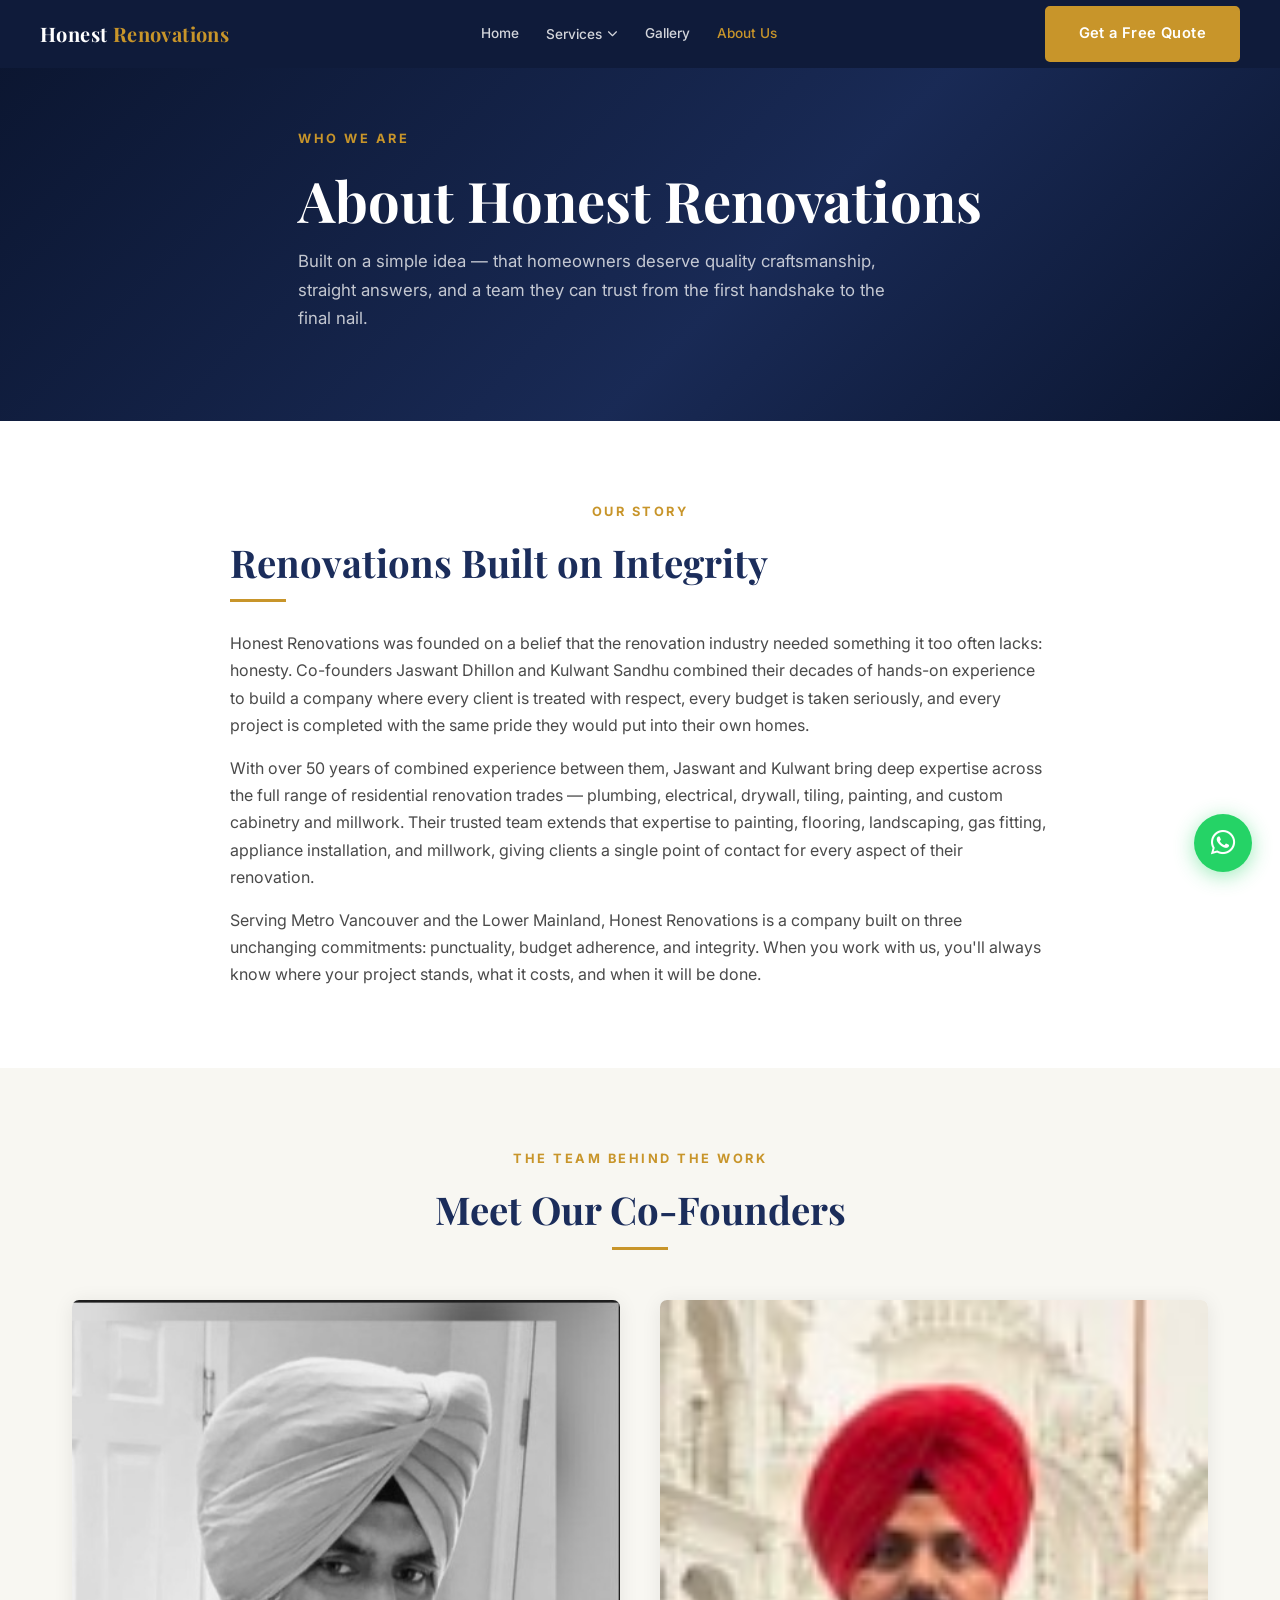
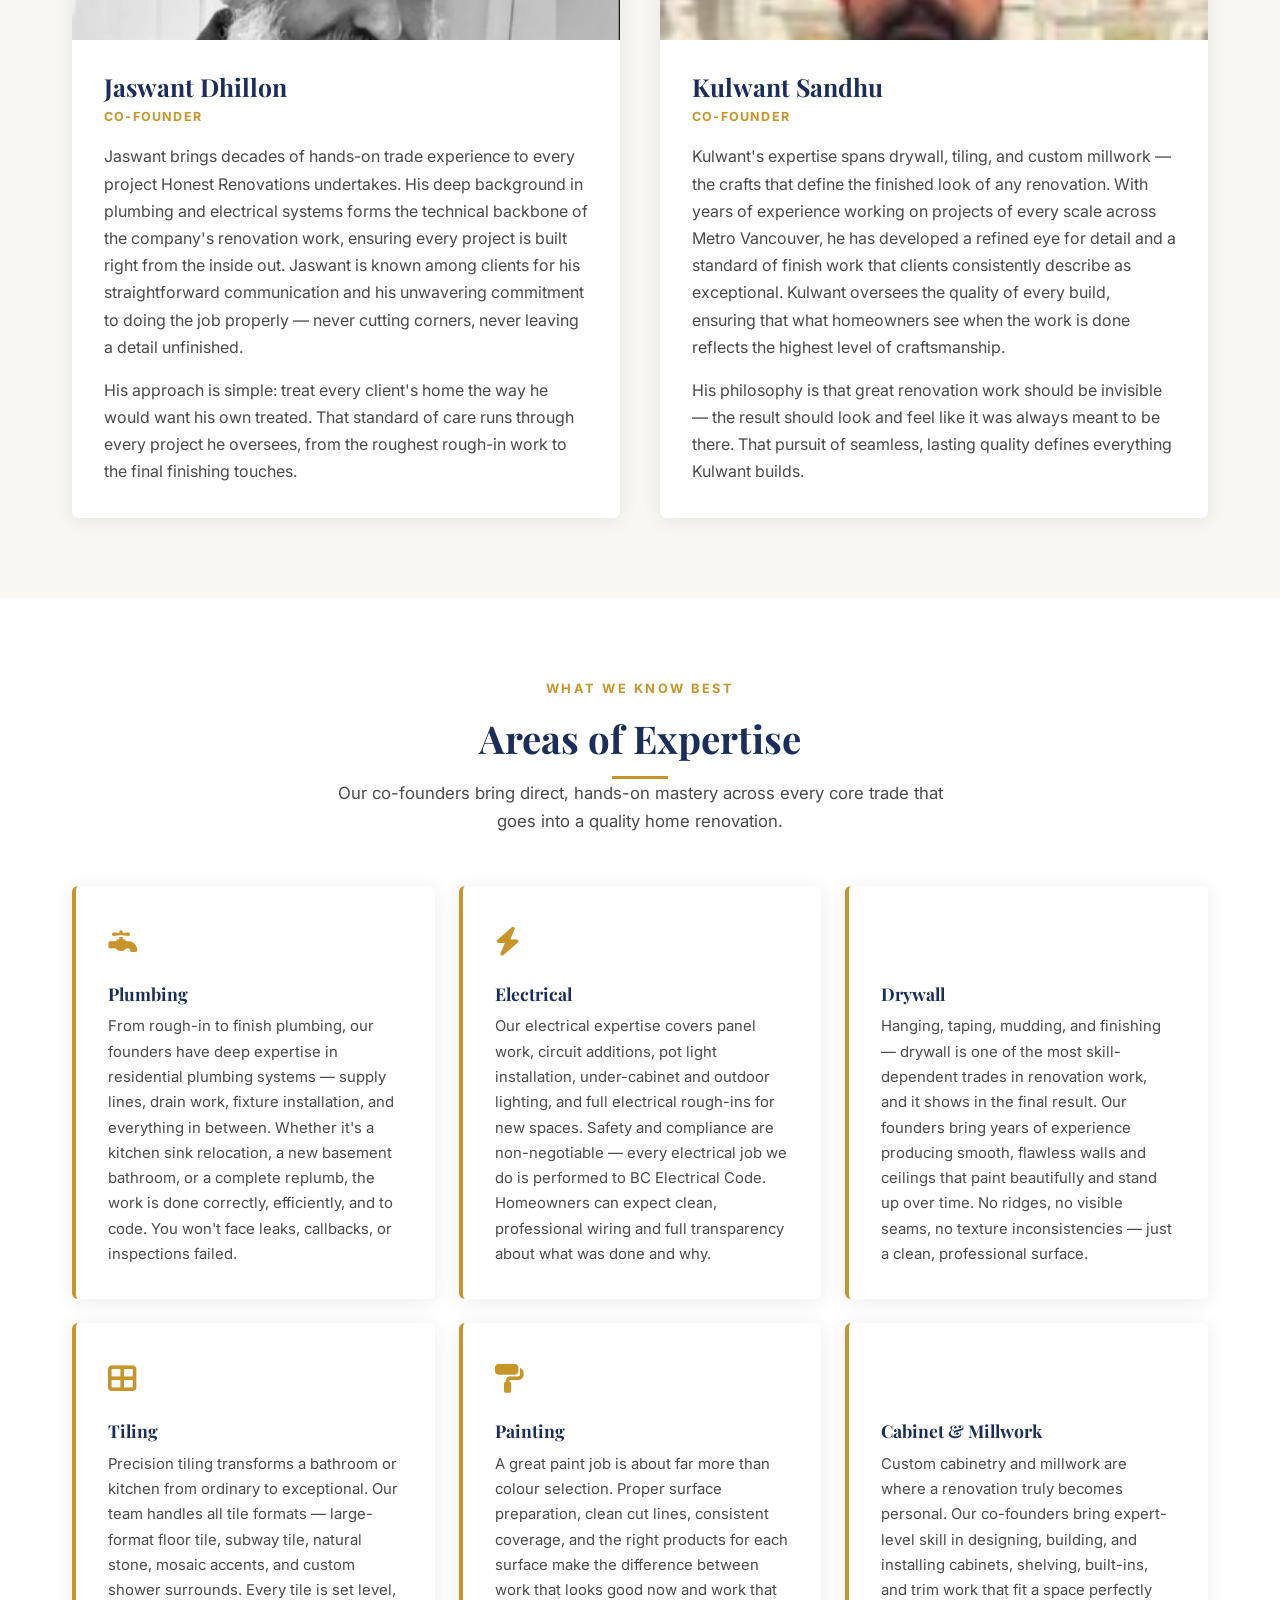
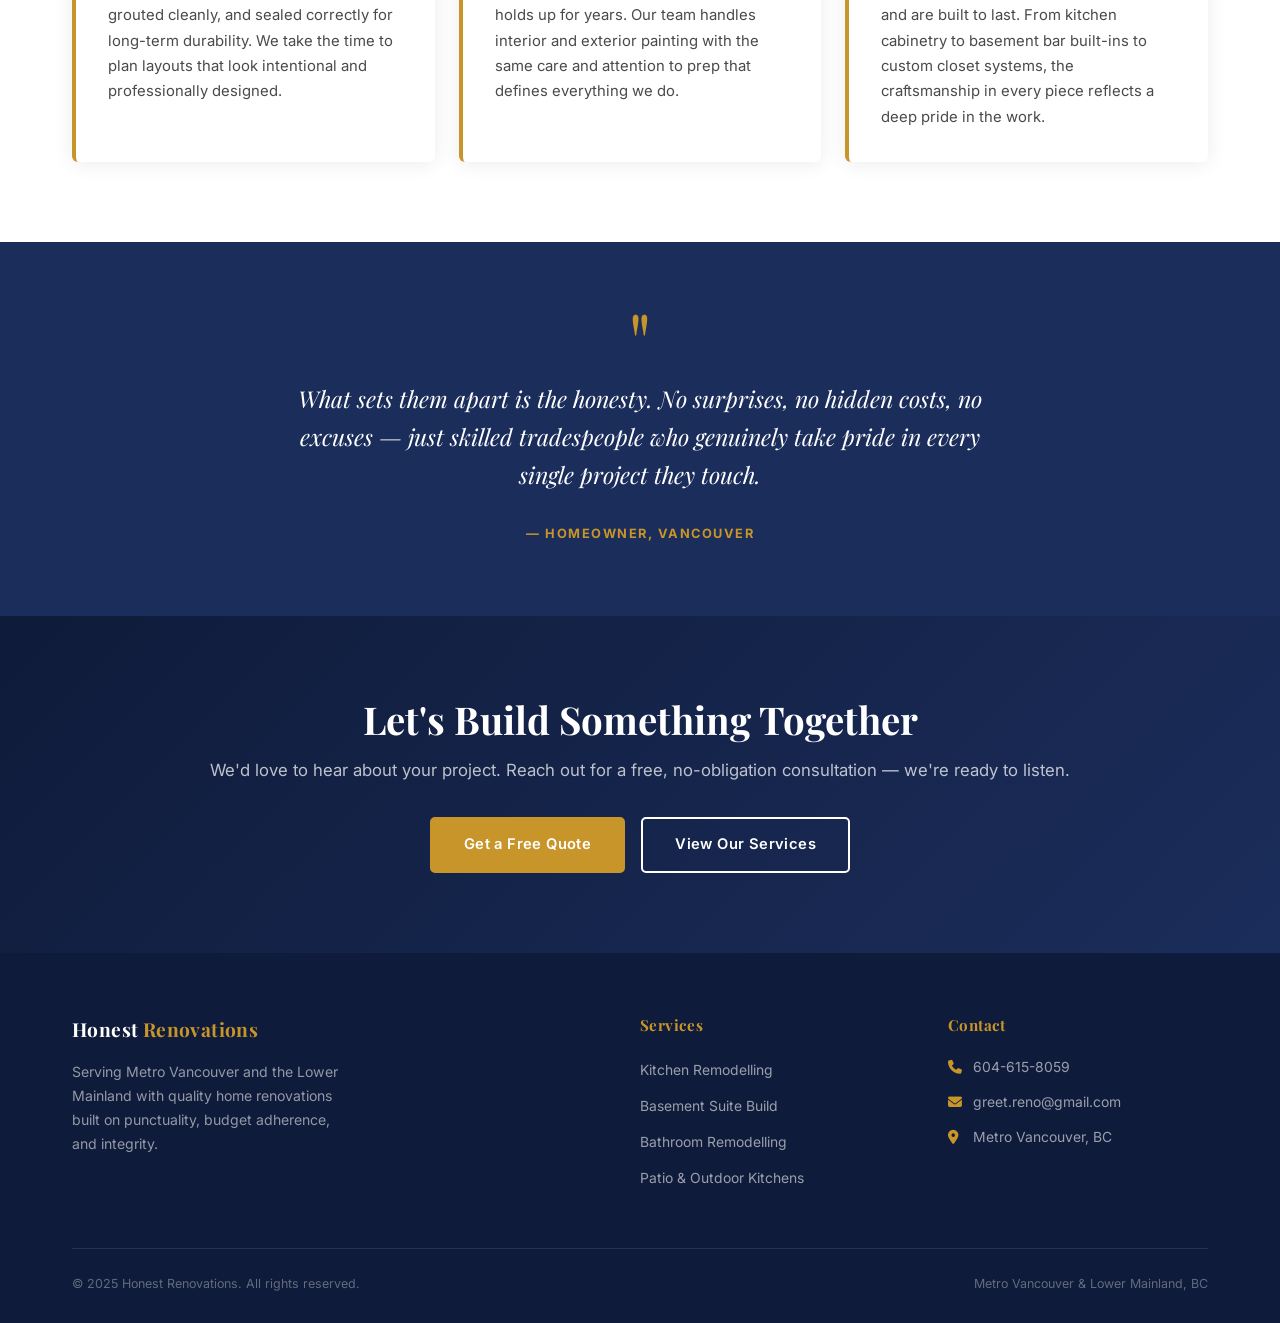
==== about.html @ 5eeccfa9 "Launch Honest Renovations website 7-page static site: Home, Kitchen, Basement, Bathroom, Patio, Gall" ====
<!DOCTYPE html>
<html lang="en">
<head>
  <meta charset="UTF-8">
  <meta name="viewport" content="width=device-width, initial-scale=1.0, viewport-fit=cover">
  <meta name="theme-color" content="#0F1B3A">
  <title>About Us | Honest Renovations</title>
  <meta name="description" content="Meet the co-founders of Honest Renovations — Jaswant Dhillon and Kulwant Sandhu. 50+ years of combined expertise in plumbing, electrical, drywall, tiling, painting, and millwork.">
  <link rel="stylesheet" href="styles.css">
  <link rel="stylesheet" href="https://cdnjs.cloudflare.com/ajax/libs/font-awesome/6.5.1/css/all.min.css">
  <link rel="preconnect" href="https://fonts.googleapis.com">
  <link rel="preconnect" href="https://fonts.gstatic.com" crossorigin>
  <link href="https://fonts.googleapis.com/css2?family=Inter:wght@300;400;500;600;700&family=Playfair+Display:ital,wght@0,400;0,600;0,700;1,400;1,600&display=swap" rel="stylesheet">
</head>
<body>

  <!-- NAVIGATION -->
  <nav class="nav" role="navigation" aria-label="Main navigation">
    <div class="nav-inner">
      <a href="index.html" class="nav-logo">Honest <span>Renovations</span></a>
      <ul class="nav-links">
        <li><a href="index.html">Home</a></li>
        <li class="nav-dropdown">
          <button aria-haspopup="true">Services <i class="fas fa-chevron-down" style="font-size:.65rem;"></i></button>
          <ul class="nav-dropdown-menu" role="menu">
            <li><a href="kitchen.html">Kitchen Remodelling</a></li>
            <li><a href="basement.html">Basement Suite Build</a></li>
            <li><a href="bathroom.html">Bathroom Remodelling</a></li>
            <li><a href="patio.html">Patio &amp; Outdoor Kitchens</a></li>
          </ul>
        </li>
        <li><a href="gallery.html">Gallery</a></li>
        <li><a href="about.html" class="active">About Us</a></li>
      </ul>
      <a href="index.html#contact" class="btn btn-gold nav-cta">Get a Free Quote</a>
      <button class="nav-hamburger" aria-label="Open menu" onclick="toggleNav()">
        <span></span><span></span><span></span>
      </button>
    </div>
    <div class="nav-mobile" id="nav-mobile">
      <a href="index.html">Home</a>
      <a href="kitchen.html">Kitchen Remodelling</a>
      <a href="basement.html">Basement Suite Build</a>
      <a href="bathroom.html">Bathroom Remodelling</a>
      <a href="patio.html">Patio &amp; Outdoor Kitchens</a>
      <a href="gallery.html">Gallery</a>
      <a href="about.html">About Us</a>
      <a href="index.html#contact" class="btn btn-gold">Get a Free Quote</a>
    </div>
  </nav>

  <!-- PAGE HERO -->
  <section class="page-hero" style="background-image:url('https://source.unsplash.com/1600x900/?house,home,exterior&sig=15');">
    <div class="page-hero-inner">
      <span class="eyebrow eyebrow-left">Who We Are</span>
      <h1>About Honest Renovations</h1>
      <p>Built on a simple idea — that homeowners deserve quality craftsmanship, straight answers, and a team they can trust from the first handshake to the final nail.</p>
    </div>
  </section>

  <!-- COMPANY STORY -->
  <section class="section">
    <div class="container">
      <div style="max-width:820px; margin:0 auto;">
        <span class="eyebrow">Our Story</span>
        <h2>Renovations Built on Integrity</h2>
        <div class="gold-line-left" style="margin-bottom:1.75rem;"></div>
        <p>Honest Renovations was founded on a belief that the renovation industry needed something it too often lacks: honesty. Co-founders Jaswant Dhillon and Kulwant Sandhu combined their decades of hands-on experience to build a company where every client is treated with respect, every budget is taken seriously, and every project is completed with the same pride they would put into their own homes.</p>
        <p>With over 50 years of combined experience between them, Jaswant and Kulwant bring deep expertise across the full range of residential renovation trades — plumbing, electrical, drywall, tiling, painting, and custom cabinetry and millwork. Their trusted team extends that expertise to painting, flooring, landscaping, gas fitting, appliance installation, and millwork, giving clients a single point of contact for every aspect of their renovation.</p>
        <p>Serving Metro Vancouver and the Lower Mainland, Honest Renovations is a company built on three unchanging commitments: punctuality, budget adherence, and integrity. When you work with us, you'll always know where your project stands, what it costs, and when it will be done.</p>
      </div>
    </div>
  </section>

  <!-- FOUNDERS -->
  <section class="section section-alt">
    <div class="container">
      <div class="section-header">
        <span class="eyebrow">The Team Behind the Work</span>
        <h2>Meet Our Co-Founders</h2>
        <div class="gold-line"></div>
      </div>
      <div class="founders-grid">
        <div class="founder-card">
          <img src="images/Jaswant.jpg" alt="Jaswant Dhillon, Co-Founder of Honest Renovations" class="founder-photo">
          <div class="founder-info">
            <h3>Jaswant Dhillon</h3>
            <span class="founder-role">Co-Founder</span>
            <p>Jaswant brings decades of hands-on trade experience to every project Honest Renovations undertakes. His deep background in plumbing and electrical systems forms the technical backbone of the company's renovation work, ensuring every project is built right from the inside out. Jaswant is known among clients for his straightforward communication and his unwavering commitment to doing the job properly — never cutting corners, never leaving a detail unfinished.</p>
            <p>His approach is simple: treat every client's home the way he would want his own treated. That standard of care runs through every project he oversees, from the roughest rough-in work to the final finishing touches.</p>
          </div>
        </div>
        <div class="founder-card">
          <img src="images/Kulwant.jpg" alt="Kulwant Sandhu, Co-Founder of Honest Renovations" class="founder-photo">
          <div class="founder-info">
            <h3>Kulwant Sandhu</h3>
            <span class="founder-role">Co-Founder</span>
            <p>Kulwant's expertise spans drywall, tiling, and custom millwork — the crafts that define the finished look of any renovation. With years of experience working on projects of every scale across Metro Vancouver, he has developed a refined eye for detail and a standard of finish work that clients consistently describe as exceptional. Kulwant oversees the quality of every build, ensuring that what homeowners see when the work is done reflects the highest level of craftsmanship.</p>
            <p>His philosophy is that great renovation work should be invisible — the result should look and feel like it was always meant to be there. That pursuit of seamless, lasting quality defines everything Kulwant builds.</p>
          </div>
        </div>
      </div>
    </div>
  </section>

  <!-- EXPERTISE -->
  <section class="section">
    <div class="container">
      <div class="section-header">
        <span class="eyebrow">What We Know Best</span>
        <h2>Areas of Expertise</h2>
        <div class="gold-line"></div>
        <p>Our co-founders bring direct, hands-on mastery across every core trade that goes into a quality home renovation.</p>
      </div>
      <div class="expertise-grid">

        <div class="expertise-card">
          <div class="expertise-icon"><i class="fas fa-faucet"></i></div>
          <h4>Plumbing</h4>
          <p>From rough-in to finish plumbing, our founders have deep expertise in residential plumbing systems — supply lines, drain work, fixture installation, and everything in between. Whether it's a kitchen sink relocation, a new basement bathroom, or a complete replumb, the work is done correctly, efficiently, and to code. You won't face leaks, callbacks, or inspections failed.</p>
        </div>

        <div class="expertise-card">
          <div class="expertise-icon"><i class="fas fa-bolt"></i></div>
          <h4>Electrical</h4>
          <p>Our electrical expertise covers panel work, circuit additions, pot light installation, under-cabinet and outdoor lighting, and full electrical rough-ins for new spaces. Safety and compliance are non-negotiable — every electrical job we do is performed to BC Electrical Code. Homeowners can expect clean, professional wiring and full transparency about what was done and why.</p>
        </div>

        <div class="expertise-card">
          <div class="expertise-icon"><i class="fas fa-wall"></i></div>
          <h4>Drywall</h4>
          <p>Hanging, taping, mudding, and finishing — drywall is one of the most skill-dependent trades in renovation work, and it shows in the final result. Our founders bring years of experience producing smooth, flawless walls and ceilings that paint beautifully and stand up over time. No ridges, no visible seams, no texture inconsistencies — just a clean, professional surface.</p>
        </div>

        <div class="expertise-card">
          <div class="expertise-icon"><i class="fas fa-th-large"></i></div>
          <h4>Tiling</h4>
          <p>Precision tiling transforms a bathroom or kitchen from ordinary to exceptional. Our team handles all tile formats — large-format floor tile, subway tile, natural stone, mosaic accents, and custom shower surrounds. Every tile is set level, grouted cleanly, and sealed correctly for long-term durability. We take the time to plan layouts that look intentional and professionally designed.</p>
        </div>

        <div class="expertise-card">
          <div class="expertise-icon"><i class="fas fa-paint-roller"></i></div>
          <h4>Painting</h4>
          <p>A great paint job is about far more than colour selection. Proper surface preparation, clean cut lines, consistent coverage, and the right products for each surface make the difference between work that looks good now and work that holds up for years. Our team handles interior and exterior painting with the same care and attention to prep that defines everything we do.</p>
        </div>

        <div class="expertise-card">
          <div class="expertise-icon"><i class="fas fa-cabinet-filing"></i></div>
          <h4>Cabinet &amp; Millwork</h4>
          <p>Custom cabinetry and millwork are where a renovation truly becomes personal. Our co-founders bring expert-level skill in designing, building, and installing cabinets, shelving, built-ins, and trim work that fit a space perfectly and are built to last. From kitchen cabinetry to basement bar built-ins to custom closet systems, the craftsmanship in every piece reflects a deep pride in the work.</p>
        </div>

      </div>
    </div>
  </section>

  <!-- QUOTE -->
  <section class="quote-section">
    <div class="quote-inner">
      <span class="quote-mark">"</span>
      <p class="quote-text">What sets them apart is the honesty. No surprises, no hidden costs, no excuses — just skilled tradespeople who genuinely take pride in every single project they touch.</p>
      <span class="quote-source">— Homeowner, Vancouver</span>
    </div>
  </section>

  <!-- CTA -->
  <section class="cta-section">
    <div class="container">
      <h2>Let's Build Something Together</h2>
      <p>We'd love to hear about your project. Reach out for a free, no-obligation consultation — we're ready to listen.</p>
      <div class="cta-actions">
        <a href="index.html#contact" class="btn btn-gold">Get a Free Quote</a>
        <a href="index.html#services" class="btn btn-outline-white">View Our Services</a>
      </div>
    </div>
  </section>

  <!-- FOOTER -->
  <footer>
    <div class="container">
      <div class="footer-grid">
        <div class="footer-brand">
          <span class="nav-logo">Honest <span>Renovations</span></span>
          <p>Serving Metro Vancouver and the Lower Mainland with quality home renovations built on punctuality, budget adherence, and integrity.</p>
        </div>
        <div class="footer-col">
          <h5>Services</h5>
          <ul>
            <li><a href="kitchen.html">Kitchen Remodelling</a></li>
            <li><a href="basement.html">Basement Suite Build</a></li>
            <li><a href="bathroom.html">Bathroom Remodelling</a></li>
            <li><a href="patio.html">Patio &amp; Outdoor Kitchens</a></li>
          </ul>
        </div>
        <div class="footer-col">
          <h5>Contact</h5>
          <div class="footer-contact-item"><i class="fas fa-phone"></i><a href="tel:6046158059">604-615-8059</a></div>
          <div class="footer-contact-item"><i class="fas fa-envelope"></i><a href="mailto:greet.reno@gmail.com">greet.reno@gmail.com</a></div>
          <div class="footer-contact-item"><i class="fas fa-map-marker-alt"></i><span>Metro Vancouver, BC</span></div>
        </div>
      </div>
      <div class="footer-bottom">
        <p>&copy; 2025 Honest Renovations. All rights reserved.</p>
        <p>Metro Vancouver &amp; Lower Mainland, BC</p>
      </div>
    </div>
  </footer>

  <a href="https://wa.me/16046158059" class="whatsapp-fab" target="_blank" rel="noopener noreferrer" aria-label="Chat on WhatsApp">
    <i class="fab fa-whatsapp"></i>
  </a>

  <script>
    function toggleNav() {
      document.getElementById('nav-mobile').classList.toggle('open');
    }
    document.querySelectorAll('.nav-mobile a').forEach(link => {
      link.addEventListener('click', () => {
        document.getElementById('nav-mobile').classList.remove('open');
      });
    });
  </script>
</body>
</html>
---- styles.css ----
/* ============================================
   HONEST RENOVATIONS — Shared Stylesheet
   ============================================ */

:root {
  --navy:       #1B2D5B;
  --navy-dark:  #0F1B3A;
  --navy-mid:   #243570;
  --gold:       #C8952A;
  --gold-light: #E8C870;
  --gold-pale:  #F5EDD0;
  --off-white:  #F8F7F2;
  --border:     #E5E2D8;
  --text-dark:  #1A1A1A;
  --text-mid:   #4A4A4A;
  --text-light: #777777;
  --white:      #FFFFFF;
  --shadow:     0 2px 20px rgba(0,0,0,0.08);
  --shadow-lg:  0 8px 30px rgba(0,0,0,0.15);
  --radius:     5px;
  --ease:       0.3s ease;
}

/* ── Reset & Base ── */
*, *::before, *::after { box-sizing: border-box; margin: 0; padding: 0; }
html { scroll-behavior: smooth; }
body {
  font-family: 'Inter', sans-serif;
  color: var(--text-dark);
  background: var(--white);
  line-height: 1.7;
  font-size: 16px;
}
img  { max-width: 100%; height: auto; display: block; }
a    { color: inherit; text-decoration: none; }
ul   { list-style: none; }

/* ── Typography ── */
h1, h2, h3, h4 {
  font-family: 'Playfair Display', serif;
  line-height: 1.2;
  color: var(--navy);
}
h1 { font-size: clamp(2rem,   5vw, 3.5rem); }
h2 { font-size: clamp(1.6rem, 3vw, 2.4rem); }
h3 { font-size: clamp(1.15rem,2vw, 1.55rem); }
h4 { font-size: 1.05rem; }
p  { color: var(--text-mid); margin-bottom: 1rem; }
p:last-child { margin-bottom: 0; }

/* ── Layout ── */
.container {
  max-width: 1200px;
  margin: 0 auto;
  padding: 0 2rem;
}
.section     { padding: 80px 0; }
.section-alt { background: var(--off-white); }

.section-header {
  text-align: center;
  margin-bottom: 50px;
}
.section-header h2 { margin-bottom: .6rem; }
.section-header p  { max-width: 620px; margin: 0 auto; font-size: 1.05rem; }

.eyebrow {
  display: block;
  text-align: center;
  color: var(--gold);
  font-size: .8rem;
  font-weight: 700;
  letter-spacing: 2.5px;
  text-transform: uppercase;
  margin-bottom: 1rem;
}
.eyebrow-left { text-align: left; }

.gold-line      { width: 56px; height: 3px; background: var(--gold); margin: .9rem auto 0; }
.gold-line-left { width: 56px; height: 3px; background: var(--gold); margin: .9rem 0 0; }

/* ── Buttons ── */
.btn {
  display: inline-flex;
  align-items: center;
  gap: .5rem;
  padding: .85rem 2rem;
  border-radius: var(--radius);
  font-family: 'Inter', sans-serif;
  font-weight: 600;
  font-size: .92rem;
  letter-spacing: .4px;
  cursor: pointer;
  transition: var(--ease);
  border: 2px solid transparent;
}
.btn-gold          { background: var(--gold);  color: var(--white);  border-color: var(--gold); }
.btn-gold:hover    { background: #a37220; border-color: #a37220; transform: translateY(-2px); }
.btn-outline-white { background: transparent; color: var(--white); border-color: var(--white); }
.btn-outline-white:hover { background: var(--white); color: var(--navy); }
.btn-outline-navy  { background: transparent; color: var(--navy); border-color: var(--navy); }
.btn-outline-navy:hover  { background: var(--navy); color: var(--white); }

/* ── Navigation ── */
.nav {
  position: fixed; top: 0; left: 0; right: 0;
  z-index: 1000;
  background: var(--navy-dark);
  padding: 0 2rem;
}
.nav-inner {
  max-width: 1200px;
  margin: 0 auto;
  display: flex;
  align-items: center;
  justify-content: space-between;
  height: 68px;
}
.nav-logo {
  font-family: 'Playfair Display', serif;
  font-size: 1.25rem;
  font-weight: 700;
  color: var(--white);
  letter-spacing: .4px;
  flex-shrink: 0;
}
.nav-logo span { color: var(--gold); }

.nav-links {
  display: flex;
  align-items: center;
}
.nav-links li { position: relative; }

.nav-links > li > a,
.nav-links > li > button {
  display: flex;
  align-items: center;
  gap: 5px;
  padding: 0 .85rem;
  height: 68px;
  color: rgba(255,255,255,.82);
  font-size: .85rem;
  font-weight: 500;
  transition: color var(--ease);
  background: none;
  border: none;
  cursor: pointer;
  font-family: 'Inter', sans-serif;
  white-space: nowrap;
}
.nav-links > li > a:hover,
.nav-links > li > button:hover,
.nav-links > li > a.active { color: var(--gold); }

/* Dropdown */
.nav-dropdown-menu {
  display: none;
  position: absolute;
  top: 68px; left: 0;
  background: var(--navy);
  min-width: 210px;
  border-top: 3px solid var(--gold);
  box-shadow: 0 6px 24px rgba(0,0,0,.35);
}
.nav-dropdown:hover .nav-dropdown-menu { display: block; }
.nav-dropdown-menu li a {
  display: block;
  padding: .75rem 1.25rem;
  color: rgba(255,255,255,.82);
  font-size: .87rem;
  transition: background var(--ease), color var(--ease);
}
.nav-dropdown-menu li a:hover, .nav-dropdown-menu li a.active {
  background: var(--navy-mid);
  color: var(--gold);
}

.nav-cta { margin-left: 1rem; }

/* Hamburger */
.nav-hamburger {
  display: none;
  background: none;
  border: none;
  cursor: pointer;
  flex-direction: column;
  gap: 5px;
  padding: 8px;
  min-width: 44px;
  min-height: 44px;
  justify-content: center;
  align-items: center;
}
.nav-hamburger span {
  display: block;
  width: 24px;
  height: 2px;
  background: var(--white);
  transition: var(--ease);
}

/* Mobile drawer */
.nav-mobile {
  display: none;
  background: var(--navy-dark);
  padding: 1rem 2rem 1.75rem;
  border-top: 1px solid rgba(255,255,255,.1);
}
.nav-mobile.open { display: block; }
.nav-mobile a {
  display: block;
  color: rgba(255,255,255,.82);
  padding: .75rem 0;
  font-size: .95rem;
  border-bottom: 1px solid rgba(255,255,255,.08);
  min-height: 44px;
  line-height: 1;
  display: flex;
  align-items: center;
}
.nav-mobile a:hover { color: var(--gold); }
.nav-mobile .btn { margin-top: 1.25rem; width: 100%; justify-content: center; }

/* ── Hero (home) ── */
.hero {
  padding-top: 68px;
  min-height: 100vh;
  background-color: var(--navy-dark);
  background-size: cover;
  background-position: center;
  background-repeat: no-repeat;
  display: flex;
  align-items: center;
  position: relative;
  overflow: hidden;
}
.hero::before {
  content: '';
  position: absolute; inset: 0;
  background: linear-gradient(135deg, rgba(10,20,45,0.90) 0%, rgba(27,45,91,0.84) 55%, rgba(10,20,45,0.88) 100%);
}
.hero-inner {
  position: relative; z-index: 1;
  max-width: 1200px;
  margin: 0 auto;
  padding: 70px 2rem;
  text-align: center;
}
.hero-inner h1    { color: var(--white); max-width: 820px; margin: 0 auto 1.25rem; }
.hero-subtitle    { color: rgba(255,255,255,.78); font-size: 1.1rem; max-width: 560px; margin: 0 auto 2.5rem; }
.hero-actions     { display: flex; gap: 1rem; justify-content: center; flex-wrap: wrap; }

.hero-stats {
  display: flex;
  justify-content: center;
  gap: 3rem;
  margin-top: 4rem;
  padding-top: 3rem;
  border-top: 1px solid rgba(255,255,255,.18);
  flex-wrap: wrap;
}
.hero-stat-number {
  display: block;
  font-family: 'Playfair Display', serif;
  font-size: 2.2rem;
  font-weight: 700;
  color: var(--gold);
}
.hero-stat-label { color: rgba(255,255,255,.65); font-size: .83rem; }

/* ── Page Hero (inner pages) ── */
.page-hero {
  padding-top: 68px;
  min-height: 45vh;
  background-color: var(--navy-dark);
  background-size: cover;
  background-position: center;
  background-repeat: no-repeat;
  display: flex;
  align-items: center;
  position: relative;
  overflow: hidden;
}
.page-hero::before {
  content: '';
  position: absolute; inset: 0;
  background: linear-gradient(135deg, rgba(10,20,45,0.88) 0%, rgba(27,45,91,0.82) 60%, rgba(10,20,45,0.85) 100%);
}
.page-hero-inner {
  position: relative; z-index: 1;
  max-width: 1200px;
  margin: 0 auto;
  padding: 60px 2rem;
}
.page-hero-inner h1  { color: var(--white); max-width: 700px; margin-bottom: .9rem; }
.page-hero-inner > p { color: rgba(255,255,255,.75); font-size: 1.05rem; max-width: 620px; margin-bottom: 1.75rem; }

/* ── Service Cards ── */
.services-grid {
  display: grid;
  grid-template-columns: repeat(auto-fit, minmax(255px, 1fr));
  gap: 1.5rem;
}
.service-card {
  background: var(--white);
  border-radius: 7px;
  padding: 2.5rem 2rem;
  box-shadow: var(--shadow);
  border-top: 4px solid var(--border);
  transition: var(--ease);
  display: flex;
  flex-direction: column;
}
.service-card:hover {
  border-top-color: var(--gold);
  box-shadow: var(--shadow-lg);
  transform: translateY(-4px);
}
.service-icon { font-size: 2.1rem; color: var(--gold); margin-bottom: 1.25rem; }
.service-card h3 { margin-bottom: .65rem; }
.service-card p  { flex: 1; font-size: .95rem; }
.service-card .card-link {
  display: inline-flex;
  align-items: center;
  gap: .4rem;
  color: var(--gold);
  font-weight: 600;
  font-size: .88rem;
  margin-top: 1.25rem;
  transition: gap var(--ease);
}
.service-card .card-link:hover { gap: .75rem; }

/* ── Pillars ── */
.pillars-grid {
  display: grid;
  grid-template-columns: repeat(auto-fit, minmax(220px, 1fr));
  gap: 2rem;
}
.pillar { text-align: center; padding: 2rem 1.5rem; }
.pillar-icon {
  width: 68px; height: 68px;
  background: var(--gold-pale);
  border-radius: 50%;
  display: flex; align-items: center; justify-content: center;
  margin: 0 auto 1.25rem;
  font-size: 1.55rem;
  color: var(--gold);
}
.pillar h3 { margin-bottom: .5rem; }

/* ── Portfolio Preview (homepage) ── */
.portfolio-grid {
  display: grid;
  grid-template-columns: repeat(3, 1fr);
  gap: 1rem;
}
.portfolio-item {
  position: relative;
  overflow: hidden;
  border-radius: 7px;
  aspect-ratio: 4/3;
  display: block;
  background: var(--off-white);
}
.portfolio-item img {
  width: 100%; height: 100%;
  object-fit: cover;
  transition: transform 0.45s ease;
}
.portfolio-item:hover img { transform: scale(1.07); }
.portfolio-overlay {
  position: absolute; inset: 0;
  background: linear-gradient(to top, rgba(10,20,50,0.78) 0%, transparent 55%);
  display: flex; align-items: flex-end;
  padding: 1.25rem;
  transition: opacity var(--ease);
}
.portfolio-overlay span {
  color: #fff;
  font-weight: 600;
  font-size: .92rem;
}
.portfolio-cta { text-align: center; margin-top: 2.5rem; }

/* ── What's Included ── */
.includes-grid {
  display: grid;
  grid-template-columns: repeat(auto-fit, minmax(240px, 1fr));
  gap: 1.25rem;
}
.include-item {
  display: flex;
  align-items: flex-start;
  gap: 1rem;
  padding: 1.5rem;
  background: var(--white);
  border-radius: 6px;
  box-shadow: var(--shadow);
}
.include-icon {
  width: 44px; height: 44px;
  background: var(--navy);
  border-radius: 50%;
  display: flex; align-items: center; justify-content: center;
  flex-shrink: 0;
  color: var(--gold);
  font-size: .95rem;
}
.include-item h4 { font-size: 1rem; margin-bottom: .25rem; }
.include-item p  { font-size: .88rem; margin: 0; }

/* ── Service Photos ── */
.service-photos {
  display: grid;
  grid-template-columns: repeat(3, 1fr);
  gap: 1rem;
  margin-top: 3rem;
}
.service-photo {
  border-radius: 7px;
  overflow: hidden;
  aspect-ratio: 4/3;
  background: var(--off-white);
}
.service-photo img {
  width: 100%; height: 100%;
  object-fit: cover;
  transition: transform 0.4s ease;
  display: block;
}
.service-photo:hover img { transform: scale(1.05); }

/* ── Process Steps ── */
.process-steps {
  display: grid;
  grid-template-columns: repeat(auto-fit, minmax(200px, 1fr));
  gap: 2rem;
  counter-reset: steps;
}
.process-step {
  text-align: center;
  padding: 1.5rem 1rem;
  counter-increment: steps;
}
.process-step::before {
  content: counter(steps);
  display: flex; align-items: center; justify-content: center;
  width: 52px; height: 52px;
  background: var(--gold);
  color: var(--white);
  font-family: 'Playfair Display', serif;
  font-size: 1.3rem;
  font-weight: 700;
  border-radius: 50%;
  margin: 0 auto 1.25rem;
}
.process-step h4 { margin-bottom: .4rem; }

/* ── Quote Section ── */
.quote-section {
  background: var(--navy);
  padding: 70px 0;
  text-align: center;
}
.quote-inner {
  max-width: 760px;
  margin: 0 auto;
  padding: 0 2rem;
}
.quote-mark {
  font-family: 'Playfair Display', serif;
  font-size: 5rem;
  color: var(--gold);
  line-height: .7;
  margin-bottom: .75rem;
  display: block;
}
.quote-text {
  font-family: 'Playfair Display', serif;
  font-size: clamp(1.1rem, 2.5vw, 1.45rem);
  color: var(--white);
  font-style: italic;
  line-height: 1.65;
  margin-bottom: 1.5rem;
}
.quote-source {
  color: var(--gold);
  font-size: .8rem;
  font-weight: 700;
  letter-spacing: 1.5px;
  text-transform: uppercase;
}

/* ── CTA Banner ── */
.cta-section {
  background: linear-gradient(135deg, var(--navy-dark), var(--navy));
  padding: 80px 0;
  text-align: center;
}
.cta-section h2  { color: var(--white); margin-bottom: .9rem; }
.cta-section p   { color: rgba(255,255,255,.72); margin-bottom: 2rem; font-size: 1.05rem; }
.cta-actions     { display: flex; justify-content: center; gap: 1rem; flex-wrap: wrap; }

/* ── Contact ── */
.contact-grid {
  display: grid;
  grid-template-columns: 1fr 1.4fr;
  gap: 4rem;
  align-items: start;
}
.contact-info h3      { margin-bottom: .5rem; }
.contact-item         { display: flex; align-items: flex-start; gap: 1rem; margin-top: 1.75rem; }
.contact-item-icon    {
  width: 44px; height: 44px;
  background: var(--gold-pale);
  border-radius: 50%;
  display: flex; align-items: center; justify-content: center;
  flex-shrink: 0;
  color: var(--gold);
}
.contact-item-text strong {
  display: block;
  font-size: .75rem;
  text-transform: uppercase;
  letter-spacing: 1px;
  color: var(--text-light);
  margin-bottom: .15rem;
}
.contact-item-text span { font-size: .95rem; }

/* Form */
.contact-form {
  background: var(--off-white);
  padding: 2.5rem;
  border-radius: 7px;
}
.form-group        { margin-bottom: 1.2rem; }
.form-group label  {
  display: block;
  font-size: .82rem;
  font-weight: 600;
  color: var(--text-mid);
  margin-bottom: .35rem;
  letter-spacing: .3px;
}
.form-group input,
.form-group textarea,
.form-group select {
  width: 100%;
  padding: .75rem 1rem;
  border: 1.5px solid var(--border);
  border-radius: var(--radius);
  font-family: 'Inter', sans-serif;
  font-size: .92rem;
  color: var(--text-dark);
  background: var(--white);
  transition: border-color var(--ease);
  outline: none;
  -webkit-appearance: none;
  appearance: none;
}
.form-group input:focus,
.form-group textarea:focus,
.form-group select:focus { border-color: var(--gold); }
.form-group textarea { resize: vertical; min-height: 120px; }
.form-row { display: grid; grid-template-columns: 1fr 1fr; gap: 1rem; }

/* ── About Page ── */
.founders-grid {
  display: grid;
  grid-template-columns: 1fr 1fr;
  gap: 2.5rem;
}
.founder-card {
  background: var(--white);
  border-radius: 7px;
  overflow: hidden;
  box-shadow: var(--shadow);
}
.founder-photo {
  width: 100%;
  height: 340px;
  object-fit: cover;
  object-position: center top;
}
.founder-info  { padding: 2rem; }
.founder-info h3 { margin-bottom: .3rem; }
.founder-role {
  display: block;
  color: var(--gold);
  font-size: .78rem;
  font-weight: 700;
  letter-spacing: 1.2px;
  text-transform: uppercase;
  margin-bottom: 1rem;
}

/* Expertise cards */
.expertise-grid {
  display: grid;
  grid-template-columns: repeat(auto-fit, minmax(290px, 1fr));
  gap: 1.5rem;
}
.expertise-card {
  background: var(--white);
  border-radius: 6px;
  padding: 2rem;
  box-shadow: var(--shadow);
  border-left: 4px solid var(--gold);
  transition: var(--ease);
}
.expertise-card:hover { box-shadow: var(--shadow-lg); transform: translateY(-3px); }
.expertise-icon { font-size: 1.8rem; color: var(--gold); margin-bottom: 1rem; }
.expertise-card h4 { font-size: 1.1rem; margin-bottom: .65rem; color: var(--navy); }
.expertise-card p  { font-size: .93rem; }

/* ── Gallery Page ── */
.gallery-category { margin-bottom: 4.5rem; }
.gallery-category:last-child { margin-bottom: 0; }

.gallery-category-header {
  display: flex;
  align-items: center;
  justify-content: space-between;
  margin-bottom: 1.25rem;
  padding-bottom: .75rem;
  border-bottom: 2px solid var(--border);
}
.gallery-category-header h3 { margin: 0; }
.gallery-count {
  color: var(--text-light);
  font-size: .85rem;
}

.gallery-grid {
  display: grid;
  grid-template-columns: repeat(auto-fill, minmax(260px, 1fr));
  gap: 1rem;
}
.gallery-item {
  position: relative;
  overflow: hidden;
  border-radius: 7px;
  cursor: pointer;
  aspect-ratio: 4/3;
  background: var(--off-white);
}
.gallery-item img {
  width: 100%; height: 100%;
  object-fit: cover;
  transition: transform 0.45s ease;
  display: block;
}
.gallery-item:hover img { transform: scale(1.06); }
.gallery-hover {
  position: absolute; inset: 0;
  background: rgba(10,20,50,0.4);
  display: flex; align-items: center; justify-content: center;
  opacity: 0;
  transition: opacity 0.3s ease;
}
.gallery-item:hover .gallery-hover { opacity: 1; }
.gallery-hover i { color: #fff; font-size: 1.8rem; }

/* Lightbox */
.lightbox {
  display: none;
  position: fixed; inset: 0;
  background: rgba(5,10,25,0.95);
  z-index: 9999;
  align-items: center;
  justify-content: center;
  padding: 1.5rem;
}
.lightbox.open {
  display: flex;
}
.lightbox-img {
  max-width: min(90vw, 1100px);
  max-height: 85vh;
  object-fit: contain;
  border-radius: 4px;
  box-shadow: 0 8px 48px rgba(0,0,0,.7);
}
.lightbox-close {
  position: fixed;
  top: 1.25rem; right: 1.5rem;
  background: rgba(255,255,255,.12);
  border: none;
  color: #fff;
  font-size: 1.6rem;
  cursor: pointer;
  line-height: 1;
  width: 44px; height: 44px;
  border-radius: 50%;
  display: flex; align-items: center; justify-content: center;
  transition: background var(--ease);
}
.lightbox-close:hover { background: rgba(255,255,255,.25); }
.lightbox-caption {
  position: fixed;
  bottom: 1.5rem; left: 50%;
  transform: translateX(-50%);
  color: rgba(255,255,255,.65);
  font-size: .85rem;
  text-align: center;
  white-space: nowrap;
}

/* ── WhatsApp FAB ── */
.whatsapp-fab {
  position: fixed;
  bottom: 1.75rem; right: 1.75rem;
  width: 58px; height: 58px;
  background: #25D366;
  border-radius: 50%;
  display: flex; align-items: center; justify-content: center;
  color: #fff;
  font-size: 1.75rem;
  box-shadow: 0 4px 20px rgba(37,211,102,.45);
  z-index: 990;
  transition: transform 0.22s ease, box-shadow 0.22s ease;
}
.whatsapp-fab:hover {
  transform: scale(1.12);
  box-shadow: 0 6px 28px rgba(37,211,102,.65);
  color: #fff;
}
.whatsapp-fab .fab { line-height: 1; }

/* ── Footer ── */
footer {
  background: var(--navy-dark);
  color: var(--white);
  padding: 60px 0 28px;
}
.footer-grid {
  display: grid;
  grid-template-columns: 2fr 1fr 1fr;
  gap: 3rem;
  margin-bottom: 3rem;
}
.footer-brand .nav-logo { font-size: 1.2rem; }
.footer-brand p {
  color: rgba(255,255,255,.55);
  font-size: .88rem;
  margin-top: .9rem;
  max-width: 280px;
}
.footer-col h5 {
  font-family: 'Playfair Display', serif;
  font-size: .95rem;
  color: var(--gold);
  margin-bottom: 1.1rem;
  letter-spacing: .4px;
}
.footer-col ul li           { margin-bottom: .55rem; }
.footer-col ul li a         { color: rgba(255,255,255,.58); font-size: .87rem; transition: color var(--ease); }
.footer-col ul li a:hover   { color: var(--gold); }
.footer-contact-item        { display: flex; align-items: center; gap: .7rem; color: rgba(255,255,255,.58); font-size: .87rem; margin-bottom: .7rem; }
.footer-contact-item i      { color: var(--gold); width: 14px; }
.footer-contact-item a      { color: rgba(255,255,255,.58); transition: color var(--ease); }
.footer-contact-item a:hover{ color: var(--gold); }

.footer-bottom {
  border-top: 1px solid rgba(255,255,255,.1);
  padding-top: 1.5rem;
  display: flex;
  justify-content: space-between;
  align-items: center;
  flex-wrap: wrap;
  gap: 1rem;
}
.footer-bottom p { color: rgba(255,255,255,.35); font-size: .78rem; margin: 0; }

/* ── Responsive ── */
@media (max-width: 1024px) {
  .portfolio-grid { grid-template-columns: repeat(2, 1fr); }
}

@media (max-width: 900px) {
  .nav-links, .nav-cta { display: none; }
  .nav-hamburger       { display: flex; }
  .contact-grid        { grid-template-columns: 1fr; gap: 2.5rem; }
  .founders-grid       { grid-template-columns: 1fr; }
  .footer-grid         { grid-template-columns: 1fr 1fr; }
  .service-photos      { grid-template-columns: repeat(2, 1fr); }
}

@media (max-width: 600px) {
  .section          { padding: 56px 0; }
  .hero-stats       { gap: 1.75rem; }
  .form-row         { grid-template-columns: 1fr; }
  .footer-grid      { grid-template-columns: 1fr; }
  .footer-bottom    { flex-direction: column; text-align: center; }
  .portfolio-grid   { grid-template-columns: 1fr 1fr; gap: .65rem; }
  .gallery-grid     { grid-template-columns: 1fr 1fr; gap: .65rem; }
  .service-photos   { grid-template-columns: 1fr 1fr; gap: .65rem; }
  .whatsapp-fab     { bottom: 1.25rem; right: 1.25rem; width: 52px; height: 52px; font-size: 1.55rem; }
  .page-hero        { min-height: 38vh; }
  .page-hero-inner  { padding: 48px 1.5rem; }
  .container        { padding: 0 1.25rem; }
  .contact-form     { padding: 1.5rem; }
}

@media (max-width: 400px) {
  .portfolio-grid  { grid-template-columns: 1fr; }
  .gallery-grid    { grid-template-columns: 1fr; }
  .service-photos  { grid-template-columns: 1fr; }
  h1 { font-size: 1.85rem; }
}
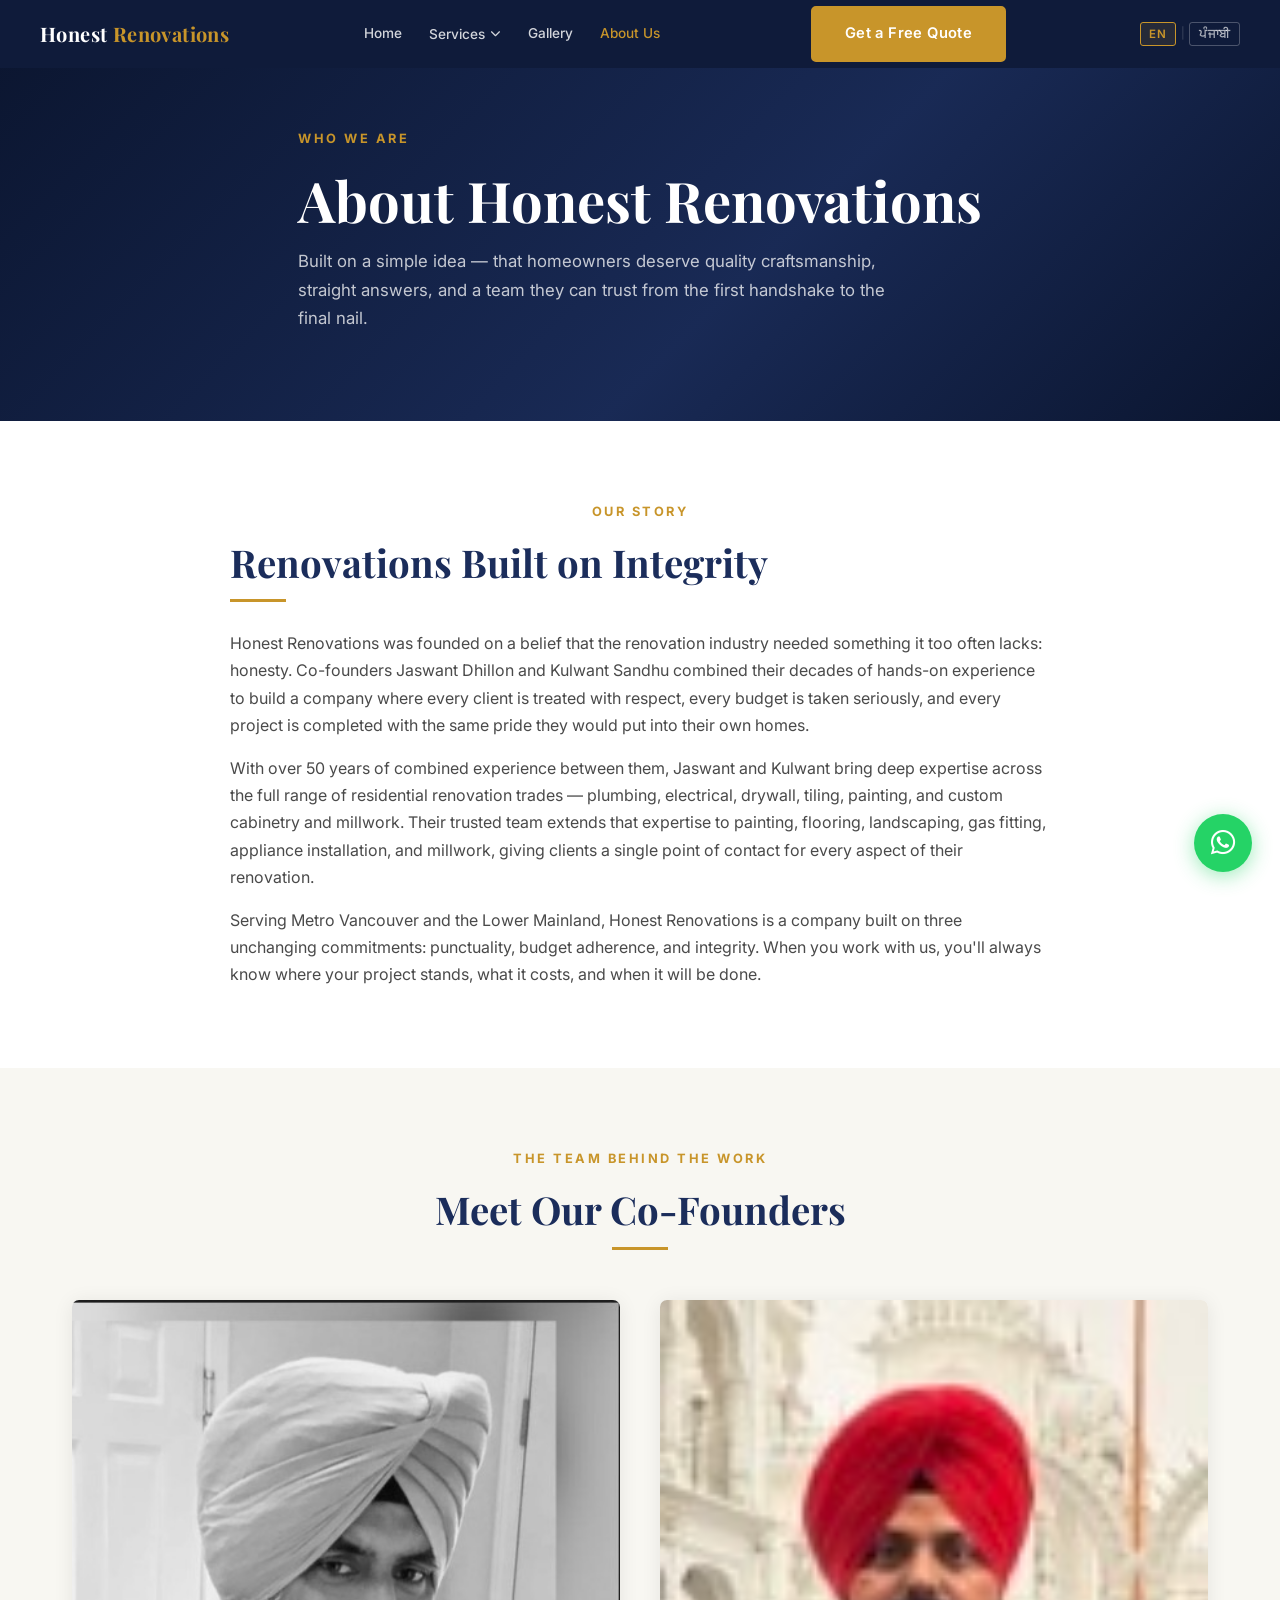
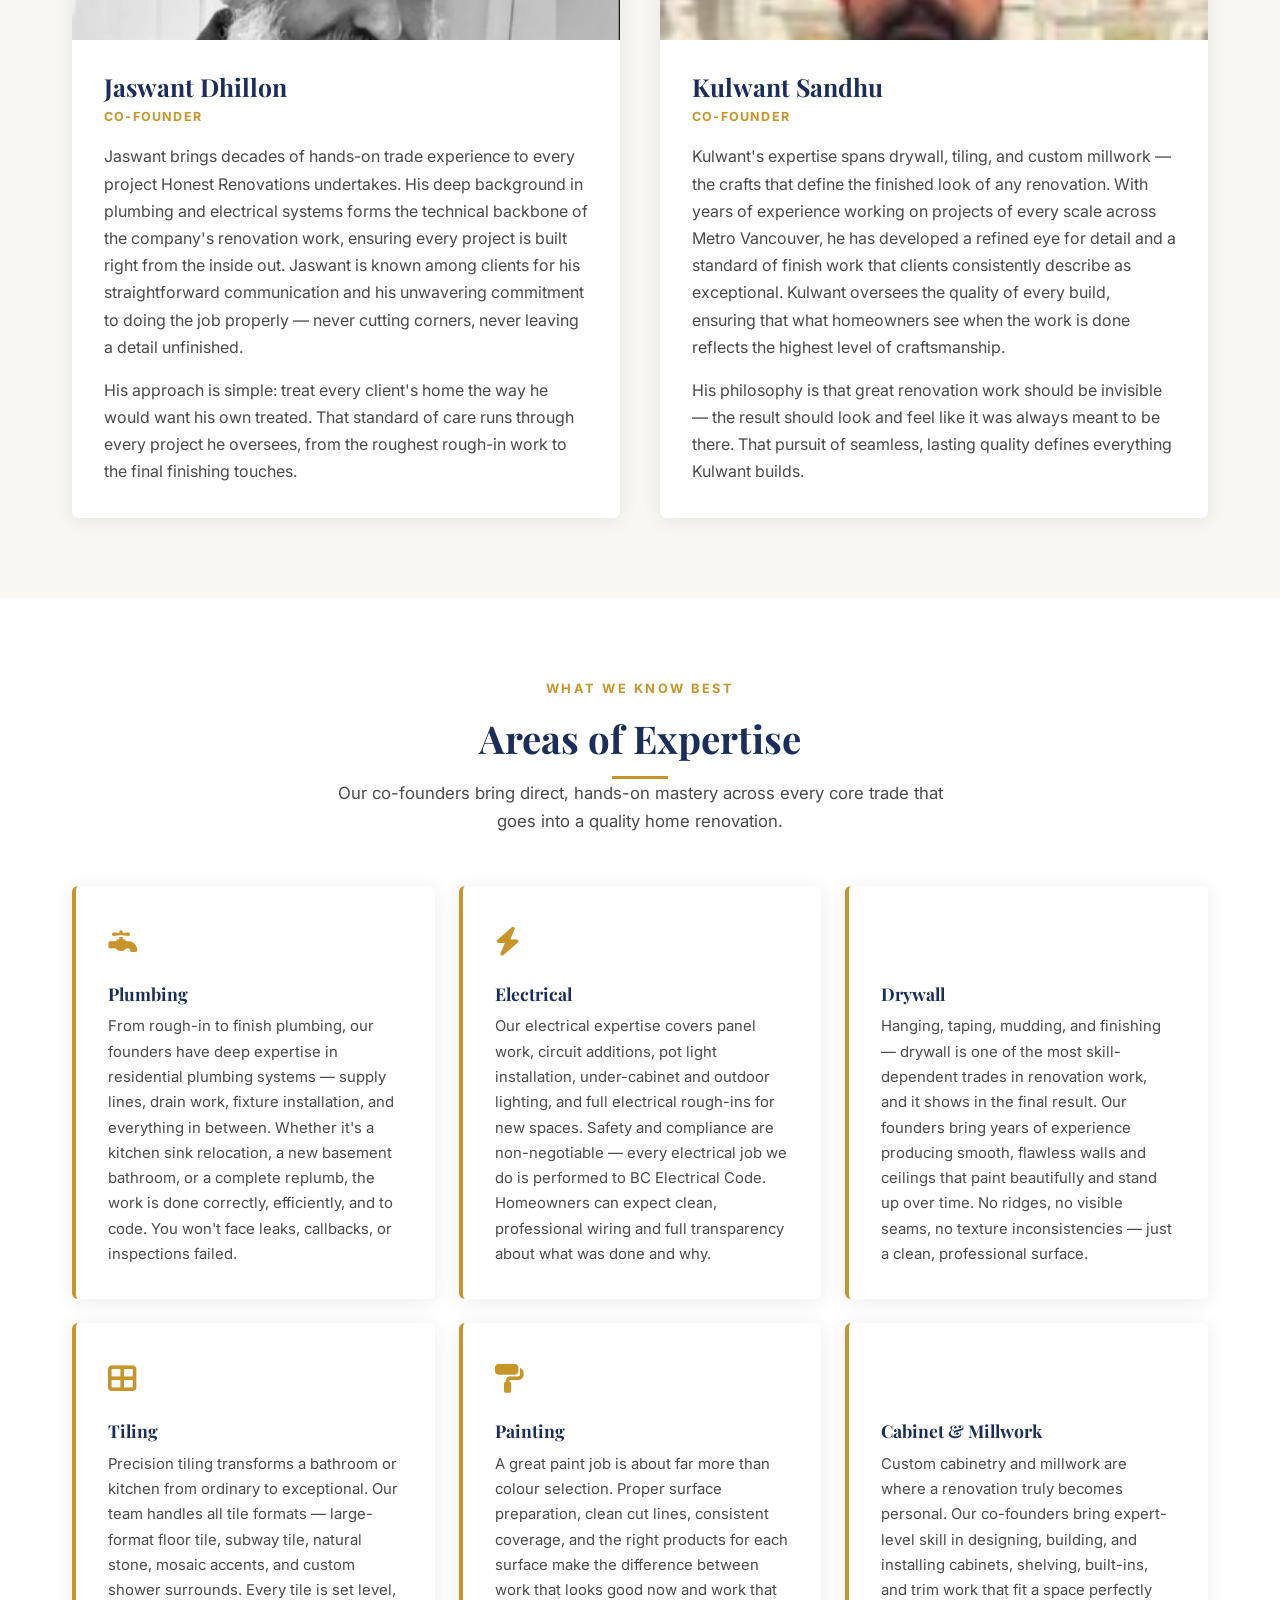
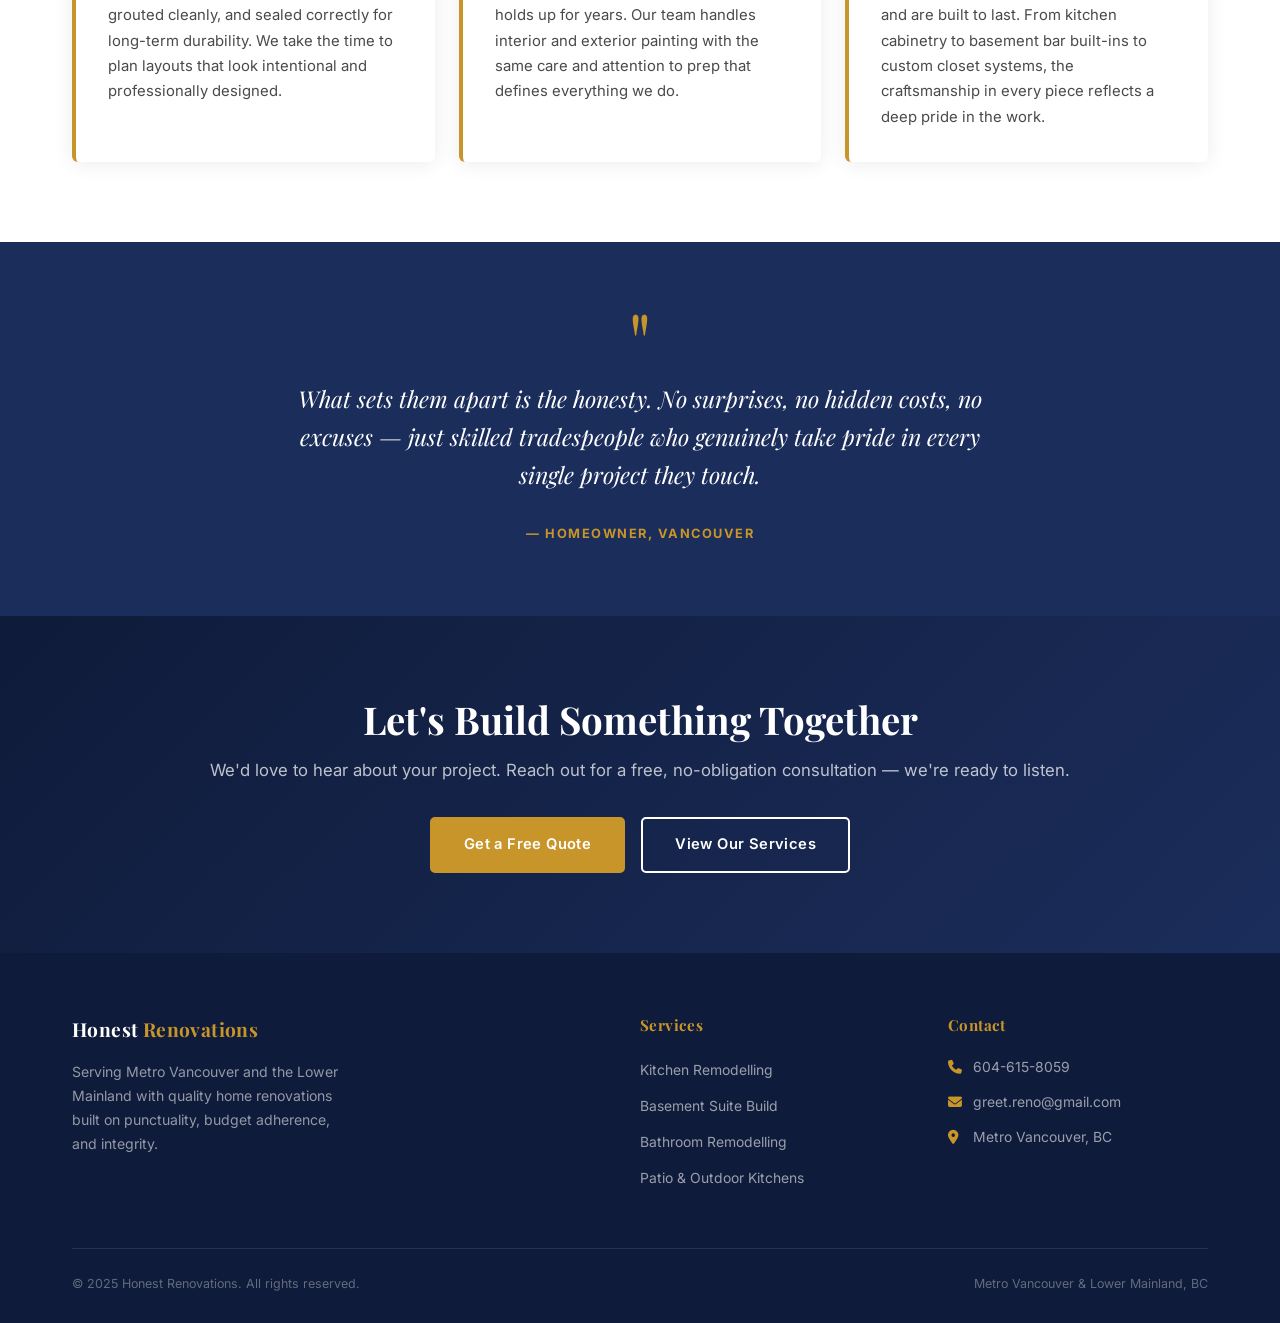
==== commit c10e2733: "Add EN/Punjabi language toggle to all pages via Google Translate Adds EN | ਪੰਜਾਬੀ toggle to desktop " ====
--- a/about.html
+++ b/about.html
@@ -33,6 +33,11 @@
         <li><a href="about.html" class="active">About Us</a></li>
       </ul>
       <a href="index.html#contact" class="btn btn-gold nav-cta">Get a Free Quote</a>
+      <div class="lang-toggle">
+        <button class="lang-btn" data-lang="en" onclick="setLang('en')">EN</button>
+        <span class="lang-sep">|</span>
+        <button class="lang-btn" data-lang="pa" onclick="setLang('pa')">ਪੰਜਾਬੀ</button>
+      </div>
       <button class="nav-hamburger" aria-label="Open menu" onclick="toggleNav()">
         <span></span><span></span><span></span>
       </button>
@@ -46,11 +51,16 @@
       <a href="gallery.html">Gallery</a>
       <a href="about.html">About Us</a>
       <a href="index.html#contact" class="btn btn-gold">Get a Free Quote</a>
+      <div style="display:flex;gap:.5rem;padding:.75rem 0 .25rem;border-top:1px solid rgba(255,255,255,.08);margin-top:.25rem;">
+        <button class="lang-btn" data-lang="en" onclick="setLang('en')">EN</button>
+        <span class="lang-sep">|</span>
+        <button class="lang-btn" data-lang="pa" onclick="setLang('pa')">ਪੰਜਾਬੀ</button>
+      </div>
     </div>
   </nav>
 
   <!-- PAGE HERO -->
-  <section class="page-hero" style="background-image:url('https://source.unsplash.com/1600x900/?house,home,exterior&sig=15');">
+  <section class="page-hero" style="background-image:url('https://loremflickr.com/1600/900/renovation,construction?lock=50');">
     <div class="page-hero-inner">
       <span class="eyebrow eyebrow-left">Who We Are</span>
       <h1>About Honest Renovations</h1>
@@ -210,6 +220,7 @@
     <i class="fab fa-whatsapp"></i>
   </a>
 
+  <div id="google_translate_element" style="display:none"></div>
   <script>
     function toggleNav() {
       document.getElementById('nav-mobile').classList.toggle('open');
@@ -219,6 +230,20 @@
         document.getElementById('nav-mobile').classList.remove('open');
       });
     });
+    function googleTranslateElementInit() {
+      new google.translate.TranslateElement({ pageLanguage: 'en', includedLanguages: 'pa', autoDisplay: false }, 'google_translate_element');
+    }
+    function setLang(lang) {
+      document.cookie = 'googtrans=/en/' + lang + '; path=/';
+      document.cookie = 'googtrans=/en/' + lang + '; domain=.' + location.hostname + '; path=/';
+      location.reload();
+    }
+    (function() {
+      var m = document.cookie.match(/googtrans=\/en\/(\w+)/);
+      var cur = (m && m[1] !== 'en') ? m[1] : 'en';
+      document.querySelectorAll('.lang-btn').forEach(function(b) { b.classList.toggle('active', b.dataset.lang === cur); });
+    })();
   </script>
+  <script src="//translate.google.com/translate_a/element.js?cb=googleTranslateElementInit"></script>
 </body>
 </html>
--- a/styles.css
+++ b/styles.css
@@ -178,6 +178,36 @@
 
 .nav-cta { margin-left: 1rem; }
 
+/* Language Toggle */
+.lang-toggle {
+  display: flex;
+  align-items: center;
+  gap: .3rem;
+  margin-left: .75rem;
+}
+.lang-btn {
+  background: none;
+  border: 1px solid rgba(255,255,255,.25);
+  color: rgba(255,255,255,.65);
+  font-size: .72rem;
+  font-weight: 600;
+  font-family: 'Inter', sans-serif;
+  padding: .28rem .55rem;
+  border-radius: 3px;
+  cursor: pointer;
+  transition: all .2s;
+  letter-spacing: .3px;
+  min-height: unset;
+}
+.lang-btn:hover { border-color: var(--gold); color: var(--gold); }
+.lang-btn.active { border-color: var(--gold); color: var(--gold); background: rgba(200,149,42,.12); }
+.lang-sep { color: rgba(255,255,255,.2); font-size: .7rem; }
+
+/* Hide Google Translate toolbar */
+.goog-te-banner-frame, #goog-gt-tt, .goog-te-balloon-frame, .goog-tooltip { display: none !important; }
+.goog-te-menu-value:hover { text-decoration: none !important; }
+body { top: 0 !important; }
+
 /* Hamburger */
 .nav-hamburger {
   display: none;
@@ -353,7 +383,7 @@
 /* ── Portfolio Preview (homepage) ── */
 .portfolio-grid {
   display: grid;
-  grid-template-columns: repeat(3, 1fr);
+  grid-template-columns: repeat(2, 1fr);
   gap: 1rem;
 }
 .portfolio-item {
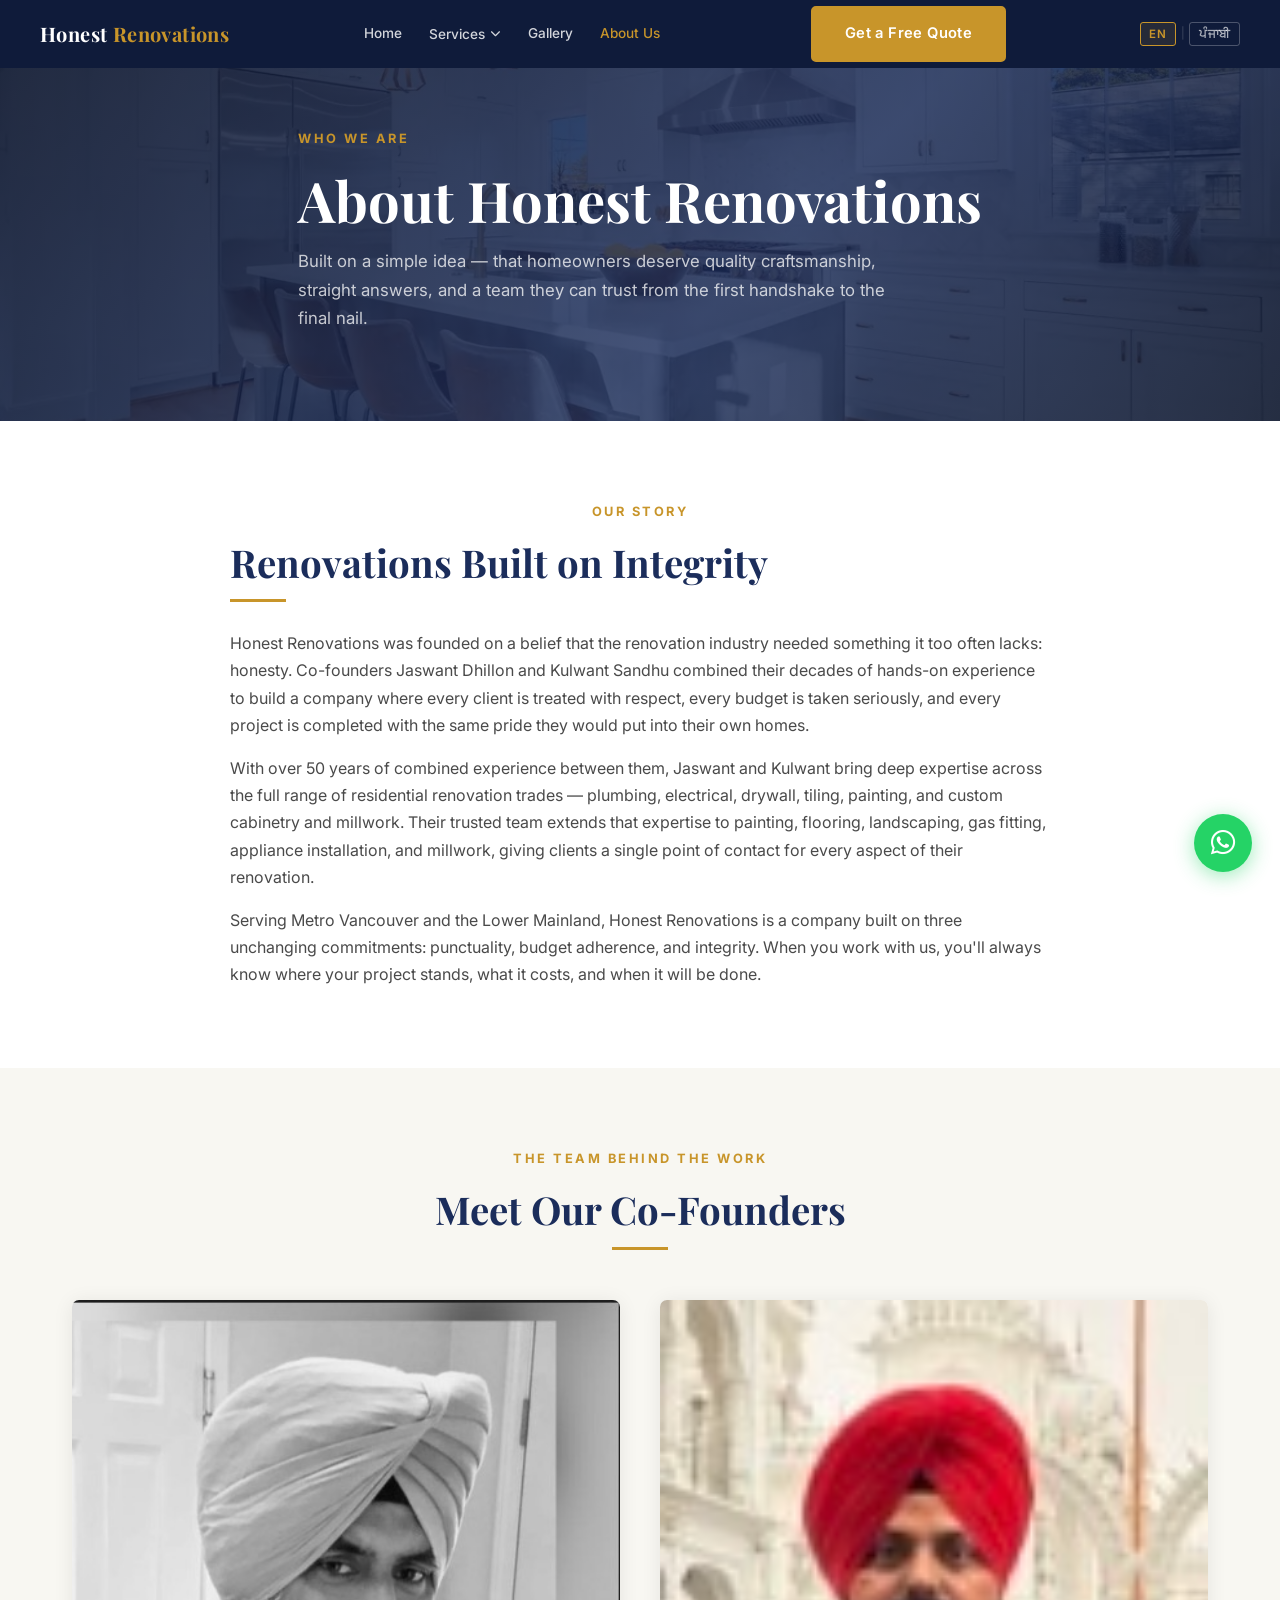
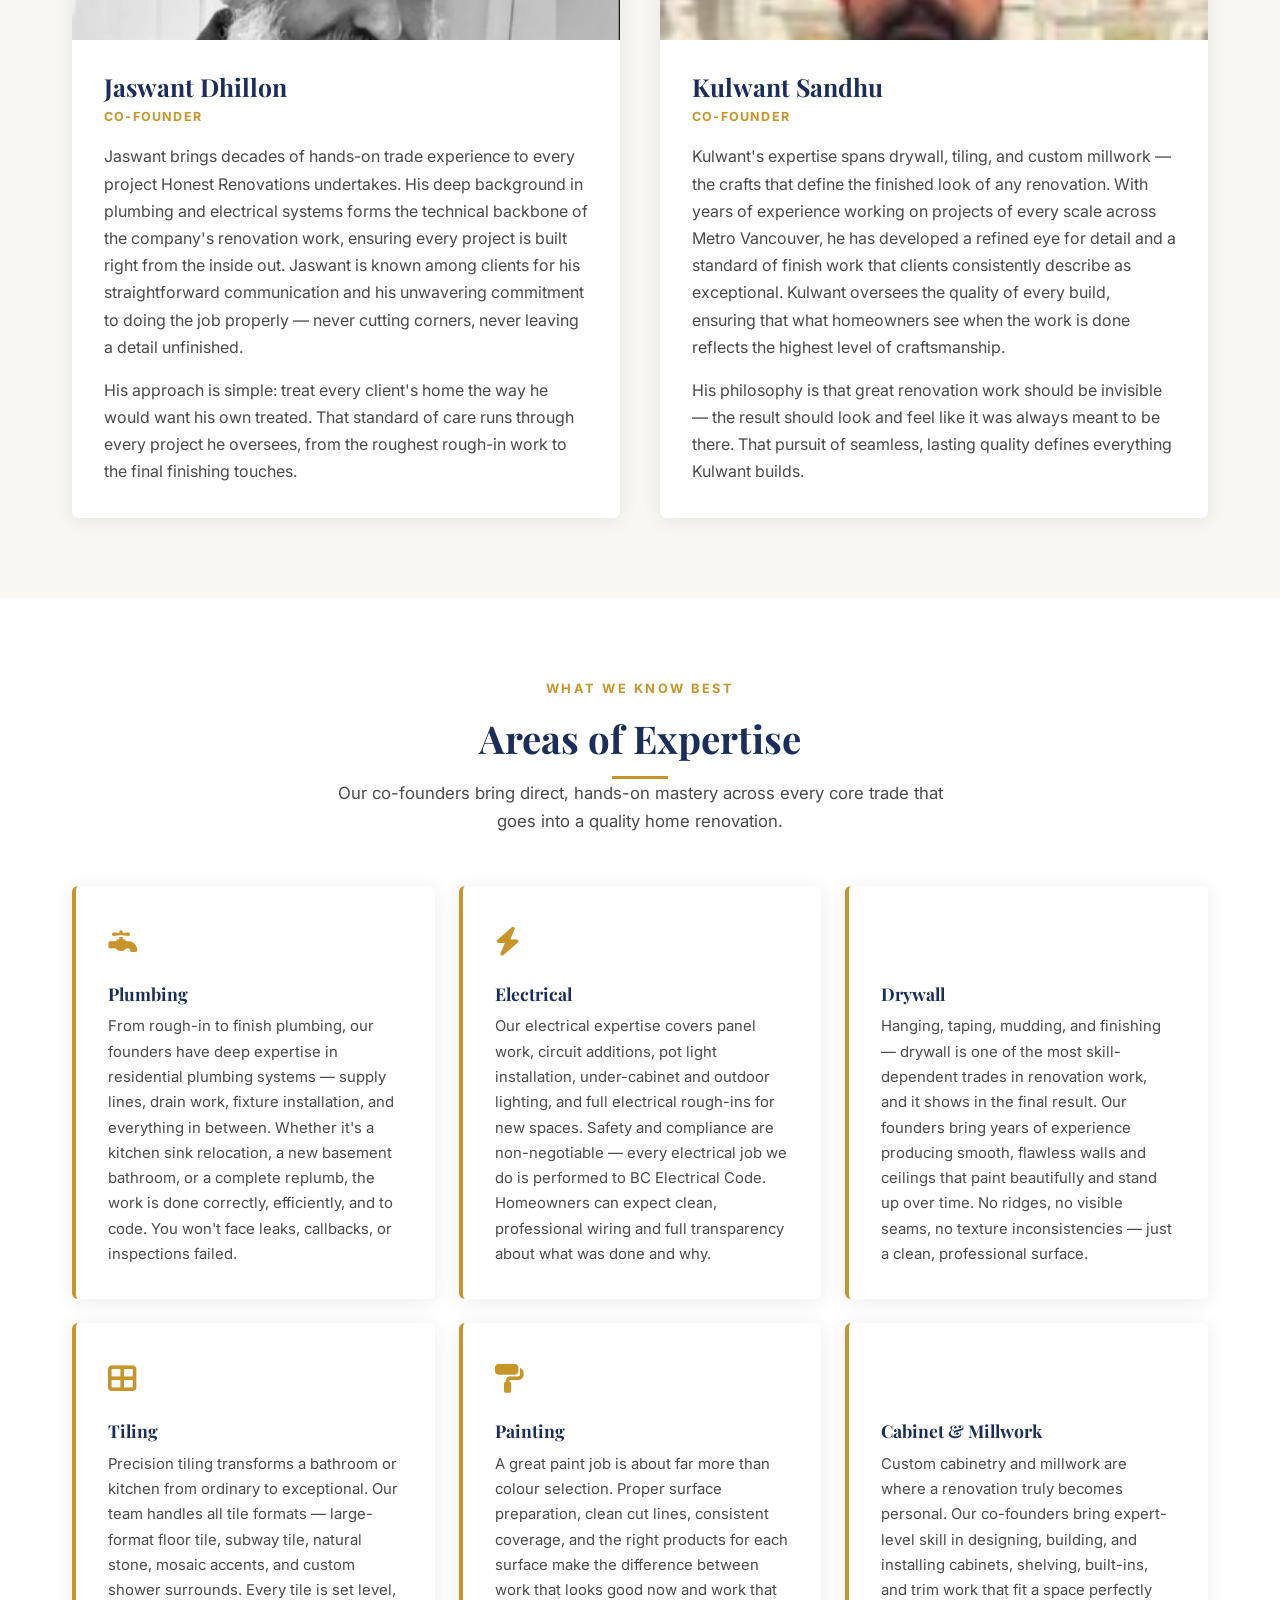
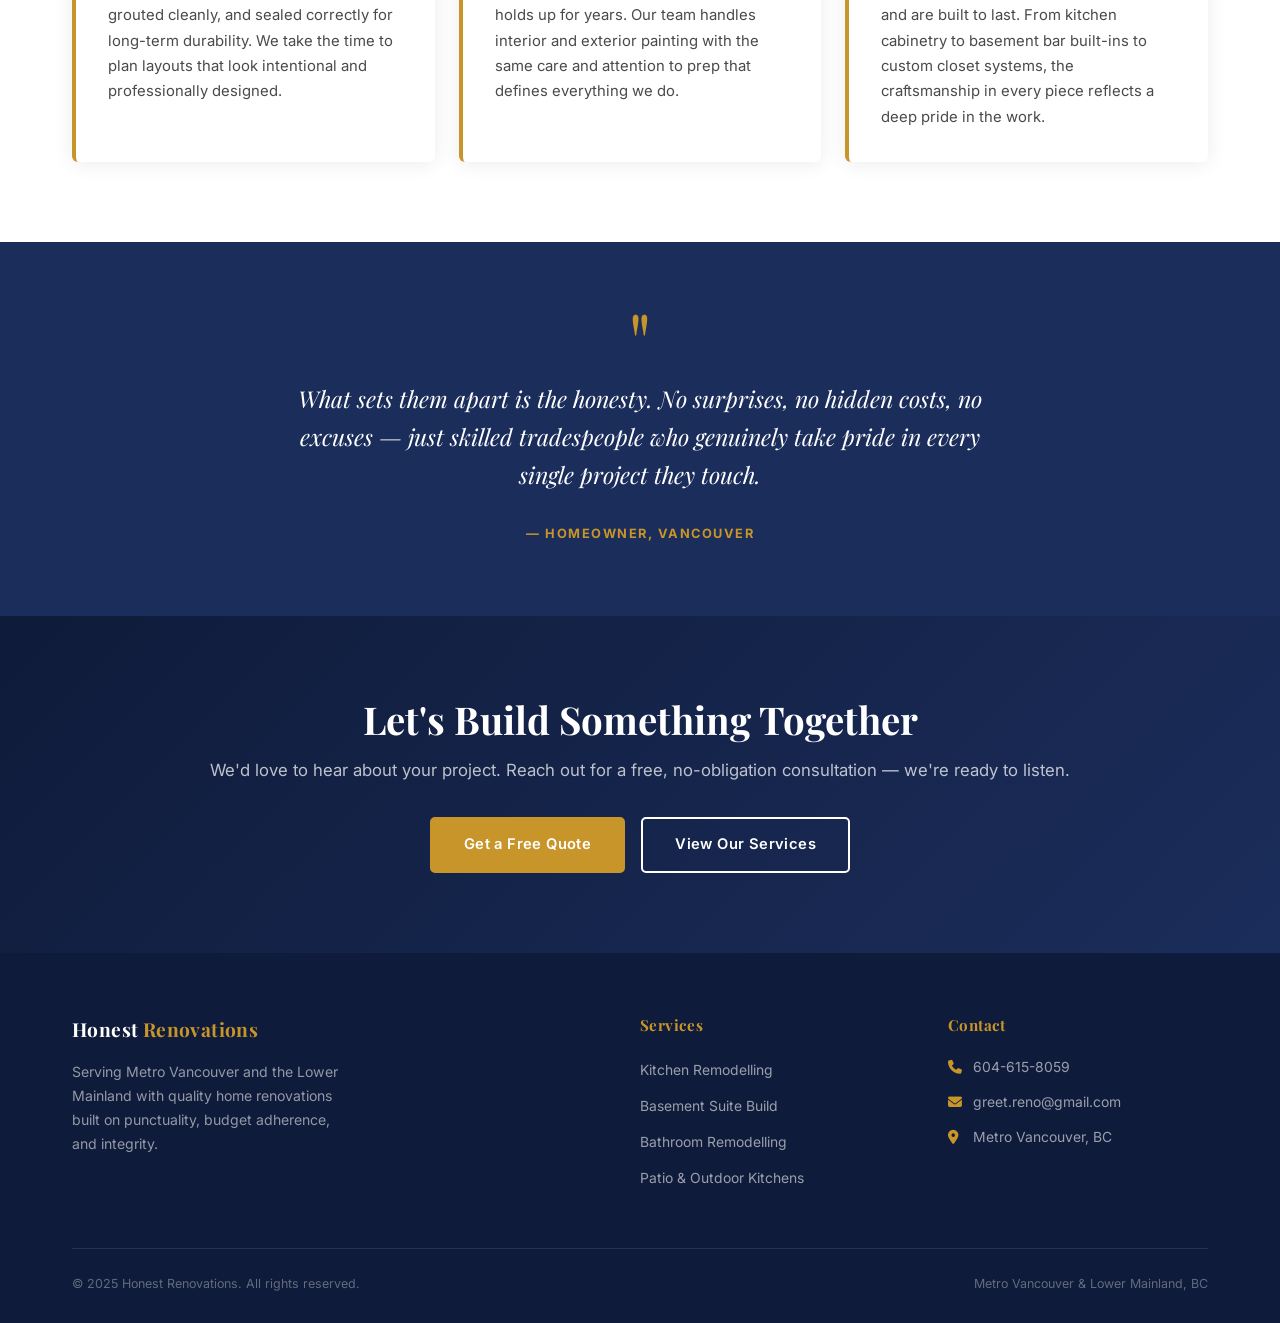
==== commit b6a7e575: "Switch all images to real project photos from local folders Replaced all loremflickr placeholder URL" ====
--- a/about.html
+++ b/about.html
@@ -60,7 +60,7 @@
   </nav>
 
   <!-- PAGE HERO -->
-  <section class="page-hero" style="background-image:url('https://loremflickr.com/1600/900/renovation,construction?lock=50');">
+  <section class="page-hero" style="background-image:url('images/kitchen/1.jpg');">
     <div class="page-hero-inner">
       <span class="eyebrow eyebrow-left">Who We Are</span>
       <h1>About Honest Renovations</h1>
